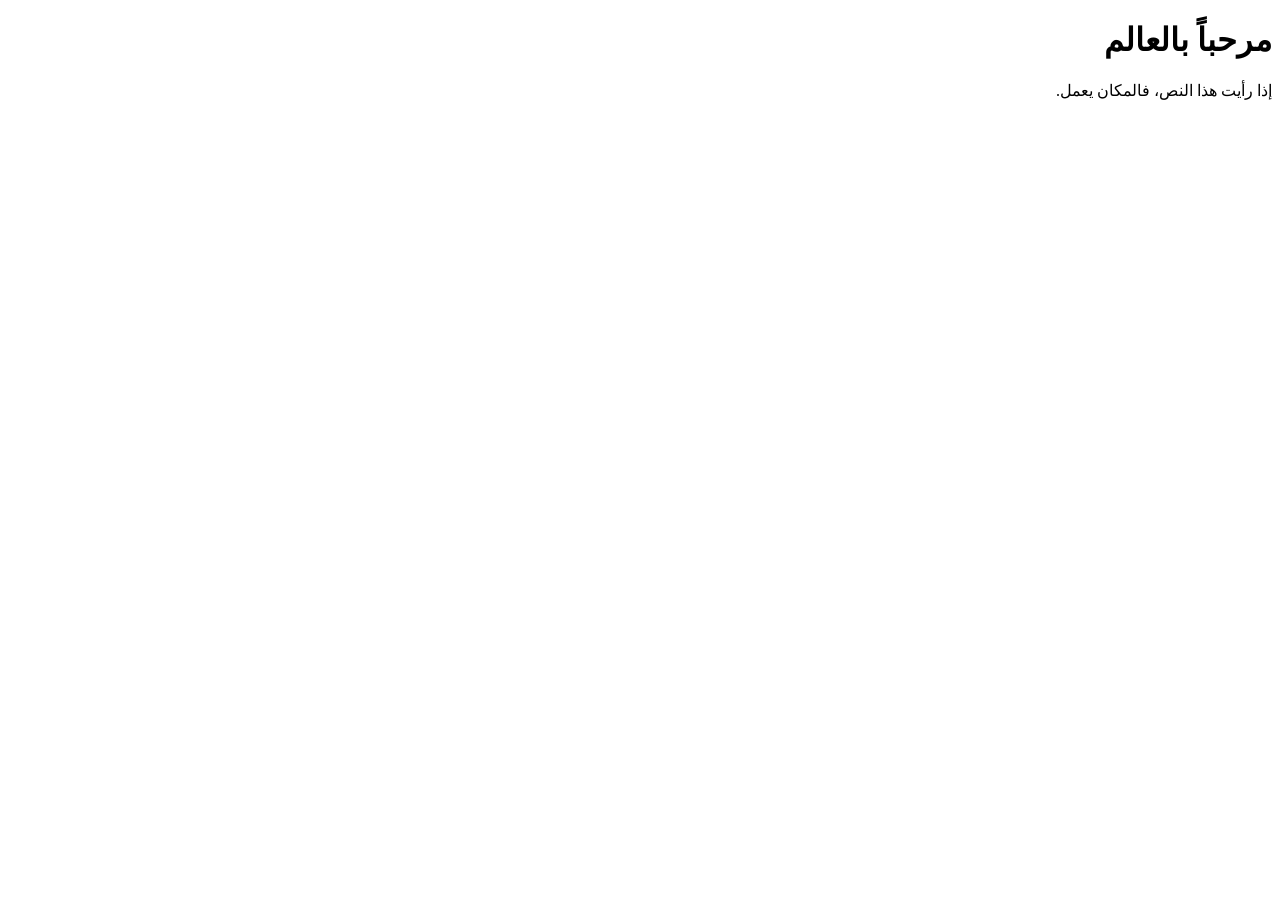
==== index.html @ 5b3e6074 "Add initial Arabic HTML structure" ====
<!DOCTYPE html>
<html dir="rtl" lang="ar">
<head>
    <meta charset="UTF-8">
    <title>موقعي</title>
</head>
<body>
    <h1>مرحباً بالعالم</h1>
    <p>إذا رأيت هذا النص، فالمكان يعمل.</p>
</body>
</html>
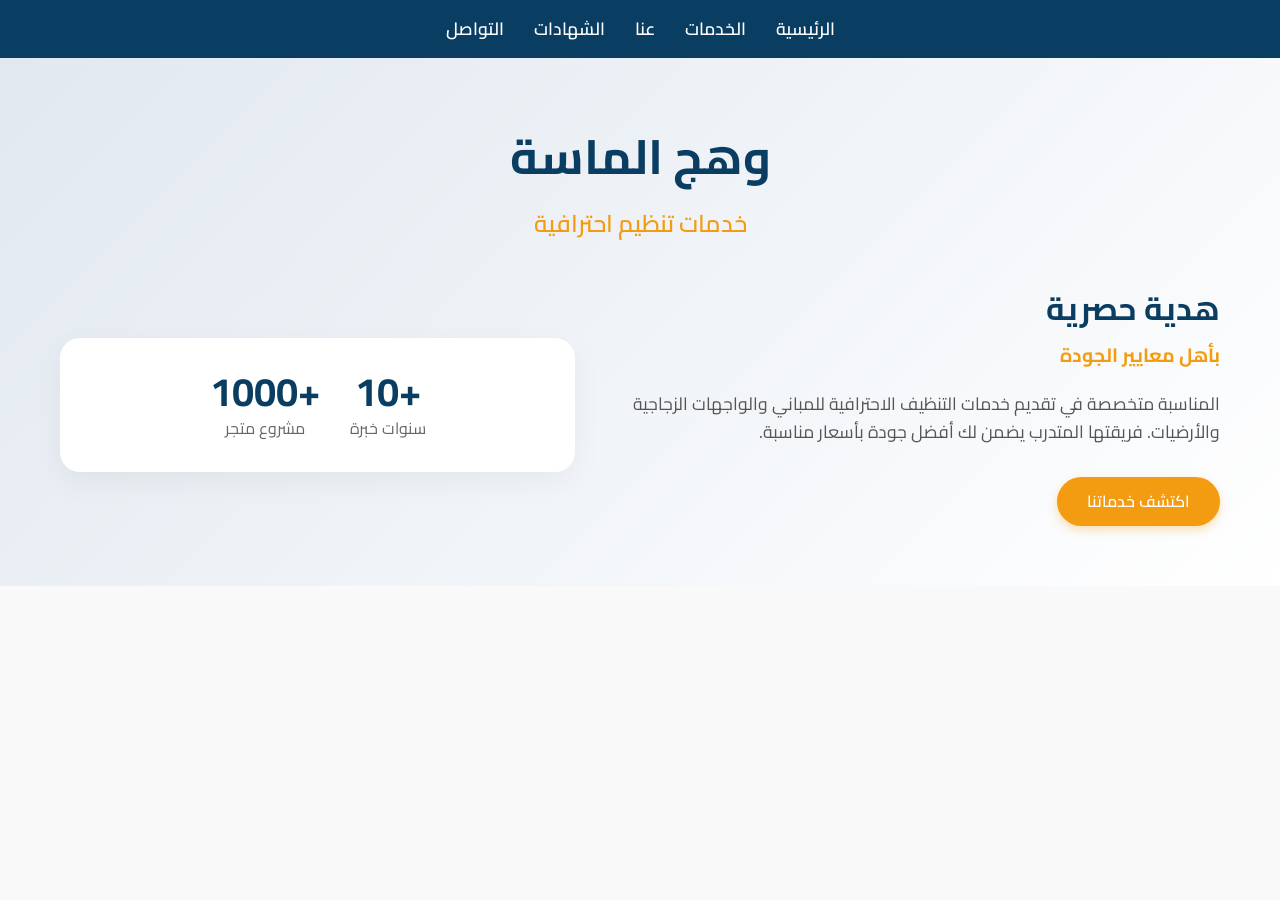
==== commit f26d088d: "Add files via upload" ====
--- a/index.html
+++ b/index.html
@@ -2,10 +2,60 @@
 <html dir="rtl" lang="ar">
 <head>
     <meta charset="UTF-8">
-    <title>موقعي</title>
+    <meta name="viewport" content="width=device-width, initial-scale=1.0">
+    <title>وهج الماسة للتنظيف</title>
+    <!-- Google Fonts للخط العربي -->
+    <link rel="preconnect" href="https://fonts.googleapis.com">
+    <link rel="preconnect" href="https://fonts.gstatic.com" crossorigin>
+    <link href="https://fonts.googleapis.com/css2?family=Cairo:wght@400;600;700&display=swap" rel="stylesheet">
+    <!-- Font Awesome للأيقونات -->
+    <link rel="stylesheet" href="https://cdnjs.cloudflare.com/ajax/libs/font-awesome/6.0.0-beta3/css/all.min.css">
+    <!-- ربط ملف CSS -->
+    <link rel="stylesheet" href="style.css">
 </head>
 <body>
-    <h1>مرحباً بالعالم</h1>
-    <p>إذا رأيت هذا النص، فالمكان يعمل.</p>
+    <!-- القائمة العلوية -->
+    <header>
+        <div class="container">
+            <nav>
+                <ul>
+                    <li><a href="#">الرئيسية</a></li>
+                    <li><a href="#">الخدمات</a></li>
+                    <li><a href="#">عنا</a></li>
+                    <li><a href="#">الشهادات</a></li>
+                    <li><a href="#">التواصل</a></li>
+                </ul>
+            </nav>
+            <!-- يمكن إضافة شعار أو أيقونة هنا -->
+        </div>
+    </header>
+
+    <!-- القسم الرئيسي (Hero) -->
+    <section class="hero">
+        <div class="container">
+            <h1>وهج الماسة</h1>
+            <p class="subtitle">خدمات تنظيم احترافية</p>
+            <div class="hero-content">
+                <div class="hero-text">
+                    <h2>هدية حصرية <span>بأهل معايير الجودة</span></h2>
+                    <p>المناسبة متخصصة في تقديم خدمات التنظيف الاحترافية للمباني والواجهات الزجاجية والأرضيات. فريقتها المتدرب يضمن لك أفضل جودة بأسعار مناسبة.</p>
+                    <a href="#" class="btn">اكتشف خدماتنا</a>
+                </div>
+                <div class="hero-stats">
+                    <div class="stat">
+                        <span class="stat-number">+10</span>
+                        <span class="stat-label">سنوات خبرة</span>
+                    </div>
+                    <div class="stat">
+                        <span class="stat-number">+1000</span>
+                        <span class="stat-label">مشروع متجر</span>
+                    </div>
+                </div>
+            </div>
+        </div>
+    </section>
+
+    <!-- قسم الخدمات (يمكن إضافته لاحقًا) -->
+    <!-- سنكتفي بهذا القدر حاليًا -->
 </body>
-</html>
+</html>
--- a/style.css
+++ b/style.css
@@ -0,0 +1,158 @@
+* {
+    margin: 0;
+    padding: 0;
+    box-sizing: border-box;
+}
+
+body {
+    font-family: 'Cairo', sans-serif;
+    background-color: #f9f9f9;
+    color: #333;
+    line-height: 1.6;
+}
+
+.container {
+    max-width: 1200px;
+    margin: 0 auto;
+    padding: 0 20px;
+}
+
+/* القائمة العلوية */
+header {
+    background-color: #0a3d62;
+    padding: 15px 0;
+    box-shadow: 0 2px 10px rgba(0,0,0,0.1);
+}
+
+nav ul {
+    display: flex;
+    justify-content: center;
+    list-style: none;
+    gap: 30px;
+}
+
+nav ul li a {
+    color: #fff;
+    text-decoration: none;
+    font-weight: 600;
+    font-size: 1.1rem;
+    transition: color 0.3s;
+}
+
+nav ul li a:hover {
+    color: #f39c12;
+}
+
+/* القسم الرئيسي */
+.hero {
+    background: linear-gradient(135deg, #e1e8f0 0%, #ffffff 100%);
+    padding: 60px 0;
+    text-align: center;
+}
+
+.hero h1 {
+    font-size: 3rem;
+    color: #0a3d62;
+    margin-bottom: 10px;
+}
+
+.hero .subtitle {
+    font-size: 1.5rem;
+    color: #f39c12;
+    margin-bottom: 40px;
+    font-weight: 600;
+}
+
+.hero-content {
+    display: flex;
+    flex-wrap: wrap;
+    align-items: center;
+    justify-content: space-between;
+    text-align: right;
+    gap: 30px;
+}
+
+.hero-text {
+    flex: 1 1 400px;
+}
+
+.hero-text h2 {
+    font-size: 2rem;
+    color: #0a3d62;
+    margin-bottom: 20px;
+}
+
+.hero-text h2 span {
+    color: #f39c12;
+    display: block;
+    font-size: 1.2rem;
+    margin-top: 5px;
+}
+
+.hero-text p {
+    font-size: 1.1rem;
+    color: #555;
+    margin-bottom: 30px;
+}
+
+.btn {
+    display: inline-block;
+    background-color: #f39c12;
+    color: #fff;
+    padding: 12px 30px;
+    border-radius: 50px;
+    text-decoration: none;
+    font-weight: 600;
+    transition: background-color 0.3s;
+    box-shadow: 0 4px 10px rgba(243, 156, 18, 0.3);
+}
+
+.btn:hover {
+    background-color: #e67e22;
+}
+
+.hero-stats {
+    flex: 1 1 300px;
+    display: flex;
+    justify-content: center;
+    gap: 30px;
+    background-color: #fff;
+    padding: 30px;
+    border-radius: 20px;
+    box-shadow: 0 10px 30px rgba(0,0,0,0.05);
+}
+
+.stat {
+    text-align: center;
+}
+
+.stat-number {
+    display: block;
+    font-size: 2.5rem;
+    font-weight: 700;
+    color: #0a3d62;
+    line-height: 1.2;
+}
+
+.stat-label {
+    display: block;
+    font-size: 1rem;
+    color: #666;
+}
+
+/* للهواتف */
+@media (max-width: 768px) {
+    nav ul {
+        flex-direction: column;
+        align-items: center;
+        gap: 15px;
+    }
+
+    .hero-content {
+        flex-direction: column;
+    }
+
+    .hero-stats {
+        width: 100%;
+    }
+}
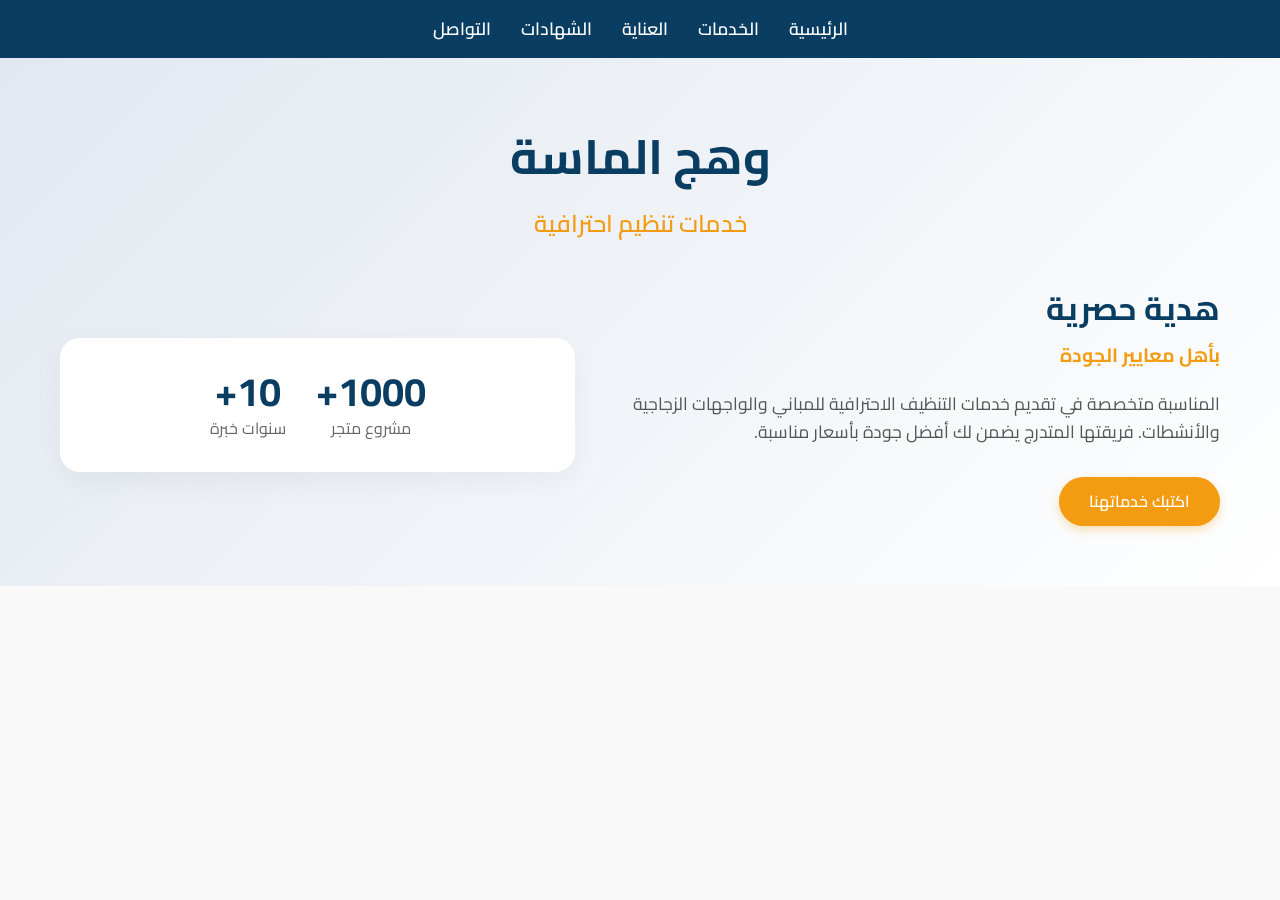
==== commit 211b079d: "Add files via upload" ====
--- a/index.html
+++ b/index.html
@@ -3,34 +3,28 @@
 <head>
     <meta charset="UTF-8">
     <meta name="viewport" content="width=device-width, initial-scale=1.0">
-    <title>وهج الماسة للتنظيف</title>
-    <!-- Google Fonts للخط العربي -->
+    <title>وهج الماسةااااااا للتنظيف</title>
     <link rel="preconnect" href="https://fonts.googleapis.com">
     <link rel="preconnect" href="https://fonts.gstatic.com" crossorigin>
     <link href="https://fonts.googleapis.com/css2?family=Cairo:wght@400;600;700&display=swap" rel="stylesheet">
-    <!-- Font Awesome للأيقونات -->
     <link rel="stylesheet" href="https://cdnjs.cloudflare.com/ajax/libs/font-awesome/6.0.0-beta3/css/all.min.css">
-    <!-- ربط ملف CSS -->
     <link rel="stylesheet" href="style.css">
 </head>
 <body>
-    <!-- القائمة العلوية -->
     <header>
         <div class="container">
             <nav>
                 <ul>
                     <li><a href="#">الرئيسية</a></li>
                     <li><a href="#">الخدمات</a></li>
-                    <li><a href="#">عنا</a></li>
+                    <li><a href="#">العناية</a></li>
                     <li><a href="#">الشهادات</a></li>
                     <li><a href="#">التواصل</a></li>
                 </ul>
             </nav>
-            <!-- يمكن إضافة شعار أو أيقونة هنا -->
         </div>
     </header>
 
-    <!-- القسم الرئيسي (Hero) -->
     <section class="hero">
         <div class="container">
             <h1>وهج الماسة</h1>
@@ -38,24 +32,21 @@
             <div class="hero-content">
                 <div class="hero-text">
                     <h2>هدية حصرية <span>بأهل معايير الجودة</span></h2>
-                    <p>المناسبة متخصصة في تقديم خدمات التنظيف الاحترافية للمباني والواجهات الزجاجية والأرضيات. فريقتها المتدرب يضمن لك أفضل جودة بأسعار مناسبة.</p>
-                    <a href="#" class="btn">اكتشف خدماتنا</a>
+                    <p>المناسبة متخصصة في تقديم خدمات التنظيف الاحترافية للمباني والواجهات الزجاجية والأنشطات. فريقتها المتدرج يضمن لك أفضل جودة بأسعار مناسبة.</p>
+                    <a href="#" class="btn">اكتبك خدماتهنا</a>
                 </div>
                 <div class="hero-stats">
                     <div class="stat">
-                        <span class="stat-number">+10</span>
-                        <span class="stat-label">سنوات خبرة</span>
+                        <span class="stat-number">1000+</span>
+                        <span class="stat-label">مشروع متجر</span>
                     </div>
                     <div class="stat">
-                        <span class="stat-number">+1000</span>
-                        <span class="stat-label">مشروع متجر</span>
+                        <span class="stat-number">10+</span>
+                        <span class="stat-label">سنوات خبرة</span>
                     </div>
                 </div>
             </div>
         </div>
     </section>
-
-    <!-- قسم الخدمات (يمكن إضافته لاحقًا) -->
-    <!-- سنكتفي بهذا القدر حاليًا -->
 </body>
 </html>
